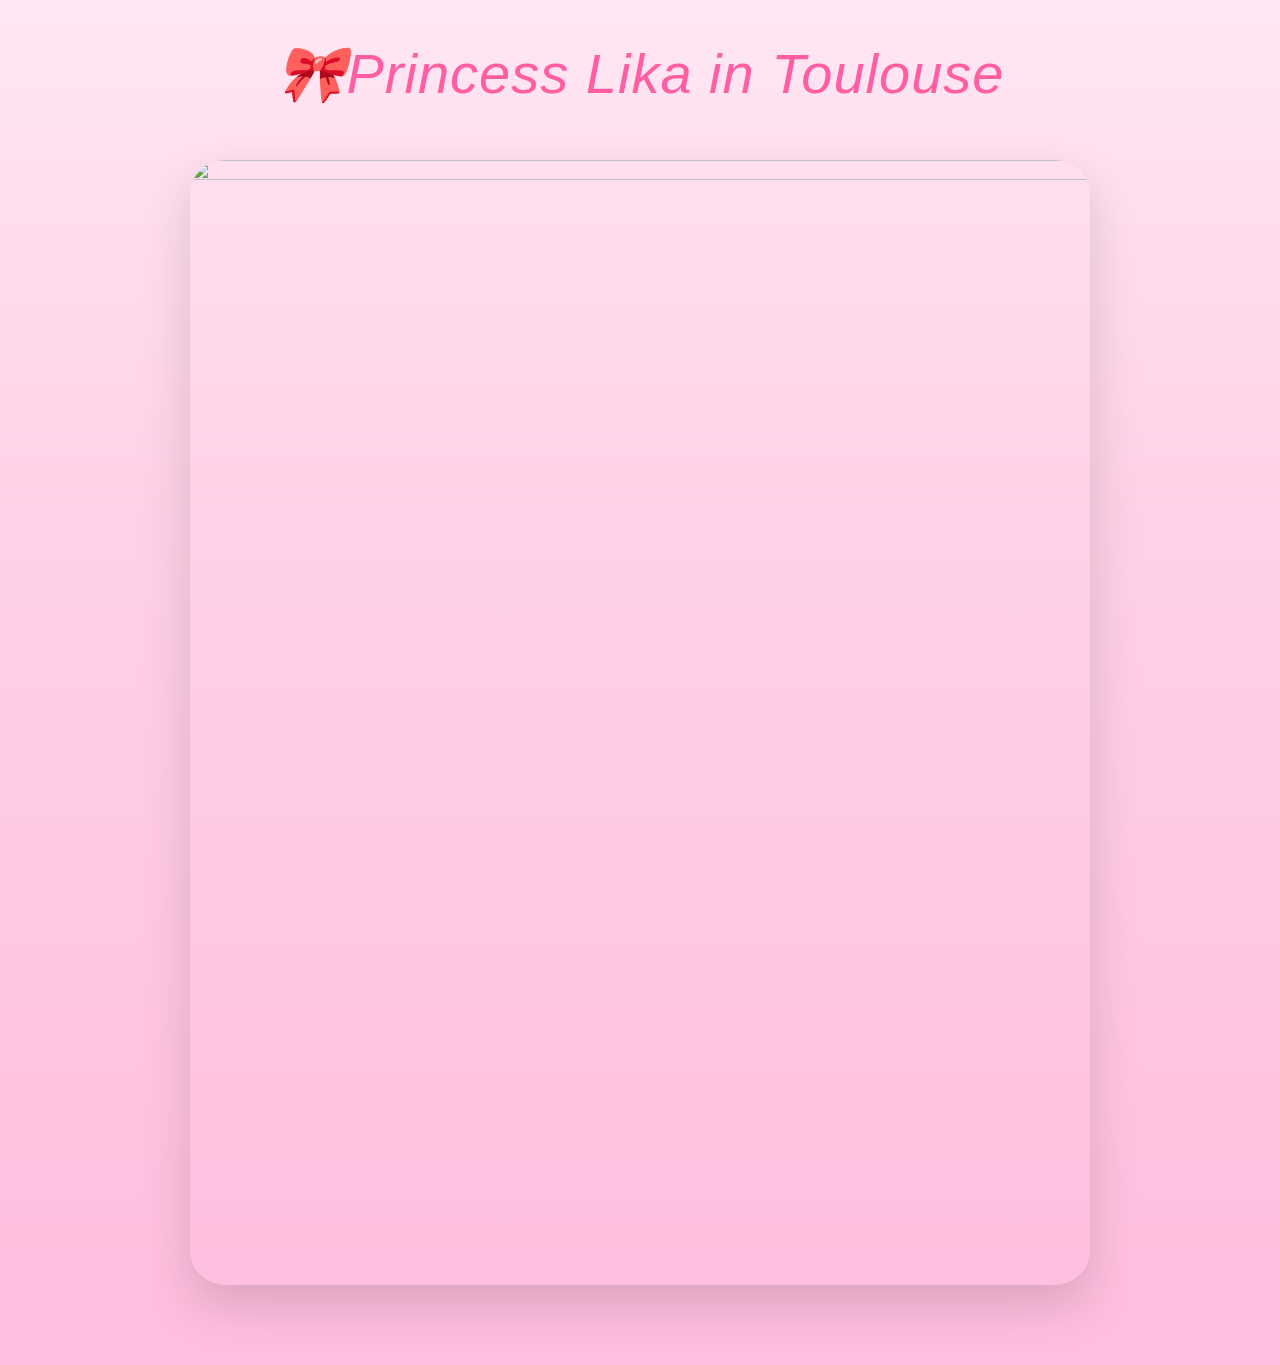
==== april.html @ 254b6a27 "Add files via upload" ====
<!DOCTYPE html>

<html>

<head>

    <meta charset="UTF-8">

    <meta name="viewport" content="width=device-width, initial-scale=1.0">

    <title>Princess Lika in Toulouse</title>

    <link rel="stylesheet" href="../style.css">

</head>

<body>

    <section class="memory-section">

        <h1 class="month-title">

            🎀 <em>Princess Lika in Toulouse</em>

        </h1>

        <br>

        <div class="carousel">

            <button class="nav left">❮</button>

            <img id="carousel-image" src="../images/april/IMG_5099.jpg">


            <button class="nav right">❯</button>

            <div class="progress"></div>

        </div>

    </section>

    <script>
        window.carouselImages = [
            "../images/april/IMG_5100.jpg",
            "../images/april/IMG_5101.jpg",
            "../images/april/IMG_5102.jpg",
            "../images/april/IMG_5103.jpg",
            "../images/april/IMG_5123.jpg",
            "../images/april/IMG_5124.jpg",
            "../images/april/IMG_5125.jpg",
            "../images/april/IMG_5126.jpg",
            "../images/april/IMG_5128.jpg",
            "../images/april/IMG_5129.jpg",
            "../images/april/IMG_5131.jpg",
            "../images/april/IMG_5132.jpg",
            "../images/april/IMG_5133.jpg",
            "../images/april/IMG_5134.jpg",
            "../images/april/IMG_5135.jpg",
            "../images/april/IMG_5136.jpg",
            "../images/april/IMG_5139.jpg",
            "../images/april/IMG_5140.jpg",
            "../images/april/IMG_5146.jpg",
            "../images/april/IMG_5147.jpg",
            "../images/april/IMG_5149.jpg",
            "../images/april/IMG_5152.jpg",
            "../images/april/IMG_5153.jpg",
            "../images/april/IMG_5155.jpg",
            "../images/april/IMG_5156.jpg",
            "../images/april/IMG_5192.jpg",









        ]

    </script>
    <script src="../script.js"></script>

</body>

</html>
---- style.css ----
* {
    margin: 0;
    padding: 0;
    box-sizing: border-box;
}

body {
    margin: 0;

    min-height: 100vh;

    /* dégradé principal */

    background: linear-gradient(
        180deg,
        #ffe7f3 0%,

        #ffd2e8 35%,

        #ffbddf 100%
    );

    /* texture douce */

    position: relative;

    overflow-x: hidden;

    font-family: "Quicksand", sans-serif;
}

#intro {
    position: fixed;
    top: 0;
    left: 0;
    width: 100%;
    height: 100vh;
    overflow: hidden;
    z-index: 999;

    opacity: 1;
    transition:
        opacity 1.8s ease,
        transform 1.8s ease;
}

/* effet doux de sortie */
#intro.hide {
    opacity: 0;
    transform: scale(1.05);
    pointer-events: none;
}

/* image légèrement animée */
.fullscreen-image {
    width: 100%;
    height: 100%;
    object-fit: cover;
    display: block;

    transform: scale(1);
    transition: transform 3.5s ease;
}

#intro.hide .fullscreen-image {
    transform: scale(1.08);
}

/* main content apparition douce */
/* CONTENU PRINCIPAL */

#main-content {
    width: 100%;

    min-height: 100vh;

    display: flex;

    justify-content: center;

    align-items: flex-start;

    padding: 50px 20px 100px;
}

/* carte */

.menu-container {
    width: min(92vw, 720px);

    padding: 40px 24px 50px;

    border-radius: 40px;

    background: rgba(255, 255, 255, 0.18);

    backdrop-filter: blur(20px);
}

/* titre */

.menu-container h2 {
    font-size: clamp(2.4rem, 5vw, 4rem);

    color: white;

    text-align: center;
}

/* sous titre */

.subtitle {
    margin-top: 12px;

    margin-bottom: 35px;

    text-align: center;

    color: rgba(255, 255, 255, 0.9);

    font-size: clamp(0.95rem, 2vw, 1.2rem);
}

/* menu */

.menu {
    display: flex;

    flex-direction: column;

    gap: 18px;
}

/* boutons */

.menu a {
    display: flex;

    justify-content: center;

    align-items: center;

    width: 100%;

    min-height: 72px;

    padding: 18px 24px;

    border-radius: 26px;

    background: rgba(255, 255, 255, 0.92);

    text-decoration: none;

    color: #ff5fa2;

    font-size: clamp(1rem, 2vw, 1.2rem);

    font-weight: 700;

    transition: 0.5s;
}

/* hover */

.menu a:hover {
    transform: translateY(-4px) scale(1.02);

    background: #fff7fb;
}

/* mobile */

@media (max-width: 768px) {
    .menu-container {
        width: 100%;

        border-radius: 30px;

        padding: 32px 18px 40px;
    }

    .menu a {
        min-height: 64px;

        font-size: 1rem;
    }
}

#fx-layer {
    position: fixed;
    top: 0;
    left: 0;
    width: 100%;
    height: 100%;
    pointer-events: none;
    overflow: hidden;
    z-index: 1;
}

.menu-container {
    position: relative;

    z-index: 1;
}

/* cœurs */
.heart {
    position: absolute;
    bottom: -20px;
    font-size: 20px;
    opacity: 0.8;
    animation: floatUp linear forwards;
}

/* sparkles */
.sparkle {
    position: absolute;
    font-size: 14px;
    opacity: 0.6;
    animation: sparkleAnim linear forwards;
}

@keyframes floatUp {
    0% {
        transform: translateY(0) scale(0.8);
        opacity: 0;
    }
    10% {
        opacity: 0.9;
    }
    100% {
        transform: translateY(-110vh) scale(1.3);
        opacity: 0;
    }
}

@keyframes sparkleAnim {
    0% {
        transform: translateY(0) scale(0.5) rotate(0deg);
        opacity: 0;
    }
    20% {
        opacity: 1;
    }
    100% {
        transform: translateY(-100vh) scale(1.2) rotate(180deg);
        opacity: 0;
    }
}

@keyframes pop {
    0% {
        transform: scale(0.5) translateY(0);
        opacity: 1;
    }
    100% {
        transform: scale(1.5) translateY(-40px);
        opacity: 0;
    }
}

@keyframes trailFade {
    0% {
        opacity: 1;
        transform: scale(1);
    }
    100% {
        opacity: 0;
        transform: scale(1.8) translateY(-10px);
    }
}

.page {
    text-align: center;
    padding: 40px;
}

/* Galerie */

.polaroid-gallery {
    display: grid;

    grid-template-columns: repeat(auto-fit, minmax(250px, 1fr));

    gap: 35px;

    max-width: 1200px;

    margin: auto;

    padding: 30px;
}

/* POLAROID */

.polaroid {
    position: relative;

    background: white;

    /* effet polaroid */
    padding: 14px 14px 55px 14px;

    border-radius: 3px;

    box-shadow:
        0 8px 20px rgba(0, 0, 0, 0.12),
        0 25px 40px rgba(255, 140, 190, 0.15);

    overflow: hidden;

    transition:
        transform 0.6s ease,
        box-shadow 0.6s ease;
}

/* rotations naturelles */

.polaroid:nth-child(odd) {
    transform: rotate(-2deg);
}

.polaroid:nth-child(even) {
    transform: rotate(2deg);
}

/* PHOTO */

.polaroid img {
    width: 100%;

    aspect-ratio: 3/4;

    object-fit: cover;

    display: block;

    border-radius: 1px;
}

/* légende */

.polaroid p {
    position: absolute;

    bottom: 15px;

    left: 50%;

    transform: translateX(-50%);

    font-size: 15px;

    font-family: "Brush Script MT", cursive;

    color: #ff5fa2;

    font-style: italic;

    white-space: nowrap;
}

/* hover */

.polaroid:hover {
    transform: scale(1.06) rotate(0deg) translateY(-10px);

    box-shadow:
        0 20px 50px rgba(0, 0, 0, 0.18),
        0 0 50px rgba(255, 170, 220, 0.5);
}

/* reflet brillant */

.polaroid::after {
    content: "";

    position: absolute;

    top: -120%;

    left: -60%;

    width: 60%;

    height: 250%;

    background: linear-gradient(90deg, transparent, rgba(255, 255, 255, 0.55), transparent);

    transform: rotate(25deg);

    transition: 1s;
}

/* passage lumière */

.polaroid:hover::after {
    left: 160%;
}

/* MOBILE */

@media (max-width: 768px) {
    .polaroid {
        padding: 10px 10px 45px 10px;
    }

    .polaroid p {
        font-size: 13px;
    }
}

#spotify-widget {
    position: fixed;

    bottom: 25px;

    right: 25px;

    z-index: 9999;

    display: flex;

    flex-direction: column;

    align-items: flex-end;
}

/* bouton */

#spotify-toggle {
    width: 60px;

    height: 60px;

    border: none;

    border-radius: 50%;

    background: #ff6db5;

    color: white;

    font-size: 28px;

    cursor: pointer;

    box-shadow: 0 10px 30px rgba(0, 0, 0, 0.2);

    transition: 0.5s;
}

#spotify-toggle:hover {
    transform: scale(1.1);
}

/* lecteur */

#spotify-content {
    margin-top: 15px;

    width: 340px;

    padding: 20px;

    border-radius: 30px;

    background: rgba(255, 255, 255, 0.85);

    backdrop-filter: blur(20px);

    box-shadow: 0 20px 40px rgba(0, 0, 0, 0.15);

    opacity: 0;

    transform: translateY(20px);

    pointer-events: none;

    transition: 0.7s;
}

#spotify-content.open {
    opacity: 1;

    transform: translateY(0);

    pointer-events: auto;
}

.spotify-title {
    margin-bottom: 15px;

    color: #ff5fa2;

    font-size: 18px;

    font-weight: 700;

    text-align: center;
}

@media (max-width: 768px) {
    #spotify-content {
        width: 300px;
    }
}

.memory-section {
    padding: 40px 20px 80px;
}

/* titre */

.memory-title {
    font-size: 2.4rem;

    font-style: italic;

    font-weight: 300;

    color: #ff6ea8;

    margin-bottom: 35px;

    text-align: center;
}

/* carrousel */

.carousel {
    position: relative;

    max-width: 900px;

    margin: auto;

    overflow: hidden;

    border-radius: 35px;

    box-shadow: 0 20px 50px rgba(0, 0, 0, 0.15);
}

/* CAROUSEL */

.carousel {
    position: relative;

    overflow: hidden;

    border-radius: 35px;
}

/* IMAGE */

.carousel img {
    width: 100%;

    aspect-ratio: 4/5;

    object-fit: cover;

    display: block;

    opacity: 1;

    transform: scale(1);

    transition:
        opacity 0.8s ease,
        transform 2s ease;
}

/* transition */

.carousel img.fade {
    opacity: 0.15;

    transform: scale(1.03);
}

.fade {
    opacity: 0.2;
}

/* barre */

.progress {
    position: absolute;

    left: 0;

    bottom: 0;

    height: 5px;

    width: 0;

    background: linear-gradient(90deg, #ff77bb, #ffd5ec);

    border-radius: 0 5px 5px 0;
}

/* animation */

.progress.animate {
    animation: progressBar 6s linear;
}

@keyframes progressBar {
    from {
        width: 0;
    }

    to {
        width: 100%;
    }
}
/* flèches */

.nav {
    position: absolute;

    top: 50%;

    transform: translateY(-50%);

    width: 55px;

    height: 55px;

    border: none;

    border-radius: 50%;

    background: rgba(255, 255, 255, 0.75);

    backdrop-filter: blur(20px);

    font-size: 22px;

    opacity: 0;

    transition: 0.5s;
}

.carousel.show-nav .nav {
    opacity: 1;
}

.left {
    left: 15px;
}

.right {
    right: 15px;
}

/* barre */

.progress {
    position: absolute;

    bottom: 0;

    left: 0;

    height: 5px;

    width: 0;

    background: linear-gradient(90deg, #ff80bf, #ffd4ea);

    animation: progressAnim 3s linear infinite;
}

@keyframes progressAnim {
    from {
        width: 0;
    }

    to {
        width: 100%;
    }
}

/* MOBILE */

@media (max-width: 768px) {
    .carousel {
        width: 100%;
    }

    .memory-title {
        font-size: 2rem;
    }
}

.month-title {
    width: 100%;

    text-align: center;

    display: flex;

    justify-content: center;

    align-items: center;

    margin: 0 auto 35px;

    font-size: clamp(2rem, 5vw, 3.5rem);

    font-style: italic;

    font-weight: 300;

    color: #ff5fa2;

    letter-spacing: 1px;

    padding: 0 20px;

    line-height: 1.2;
}
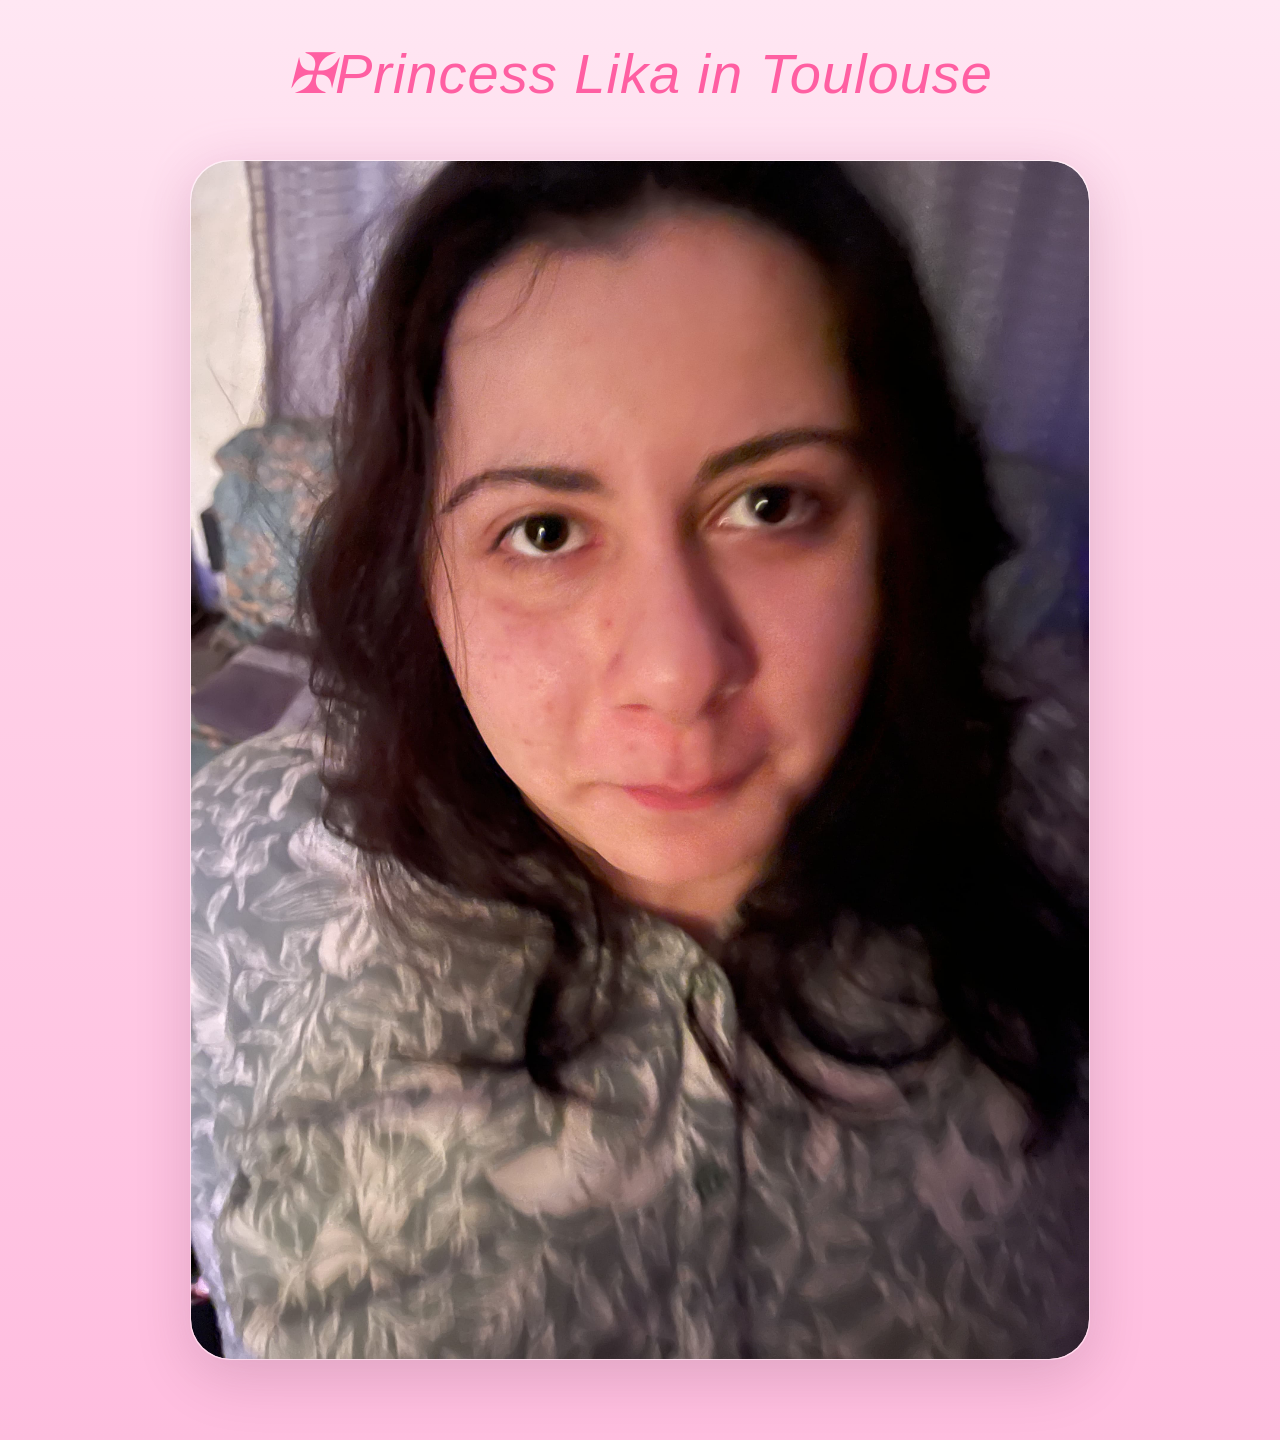
==== commit fb2cb9d2: "Add files via upload" ====
--- a/april.html
+++ b/april.html
@@ -20,7 +20,7 @@
 
         <h1 class="month-title">
 
-            🎀 <em>Princess Lika in Toulouse</em>
+            ✠ <em><i>Princess Lika in Toulouse</i></em>
 
         </h1>
 
--- a/style.css
+++ b/style.css
@@ -102,6 +102,8 @@
 .menu-container h2 {
     font-size: clamp(2.4rem, 5vw, 4rem);
 
+    backdrop-filter: blur(15px);
+
     color: white;
 
     text-align: center;
@@ -116,9 +118,9 @@
 
     text-align: center;
 
-    color: rgba(255, 255, 255, 0.9);
-
-    font-size: clamp(0.95rem, 2vw, 1.2rem);
+    color: rgba(226, 19, 174, 0.9);
+
+    font-size: italic(0.95rem, 2vw, 1.2rem);
 }
 
 /* menu */
@@ -545,44 +547,85 @@
 
 /* CAROUSEL */
 
+/* CAROUSEL */
+
 .carousel {
     position: relative;
 
     overflow: hidden;
 
-    border-radius: 35px;
-}
-
-/* IMAGE */
+    border-radius: 40px;
+
+    /* effet glace */
+
+    background: rgba(255, 255, 255, 0.18);
+
+    backdrop-filter: blur(18px);
+
+    -webkit-backdrop-filter: blur(18px);
+
+    /* bord lumineux */
+
+    border: 1px solid rgba(255, 255, 255, 0.35);
+
+    /* profondeur */
+
+    box-shadow:
+        0 20px 60px rgba(0, 0, 0, 0.12),
+        0 0 40px rgba(255, 170, 220, 0.25),
+        inset 0 1px 1px rgba(255, 255, 255, 0.4);
+}
+
+/* reflet */
+
+.carousel::before {
+    content: "";
+
+    position: absolute;
+
+    top: 0;
+
+    left: -120%;
+
+    width: 80%;
+
+    height: 100%;
+
+    z-index: 4;
+
+    pointer-events: none;
+
+    background: linear-gradient(115deg, transparent, rgba(255, 255, 255, 0.35), transparent);
+
+    transition: 2.5s ease;
+}
+
+/* passage lumière */
+
+.carousel:hover::before {
+    left: 180%;
+}
+
+/* image */
 
 .carousel img {
     width: 100%;
 
-    aspect-ratio: 4/5;
+    display: block;
 
     object-fit: cover;
 
-    display: block;
-
-    opacity: 1;
-
-    transform: scale(1);
+    border-radius: 40px;
 
     transition:
-        opacity 0.8s ease,
-        transform 2s ease;
-}
-
-/* transition */
-
-.carousel img.fade {
-    opacity: 0.15;
-
-    transform: scale(1.03);
-}
-
-.fade {
-    opacity: 0.2;
+        transform 6s ease,
+        opacity 1.4s ease;
+}
+
+/* petit zoom */
+
+.carousel:hover img {
+    transform: scale(1.02);
 }
 
 /* barre */
@@ -620,6 +663,8 @@
 }
 /* flèches */
 
+/* boutons */
+
 .nav {
     position: absolute;
 
@@ -627,35 +672,53 @@
 
     transform: translateY(-50%);
 
-    width: 55px;
-
-    height: 55px;
+    width: 65px;
+
+    height: 65px;
 
     border: none;
 
     border-radius: 50%;
 
-    background: rgba(255, 255, 255, 0.75);
-
-    backdrop-filter: blur(20px);
-
-    font-size: 22px;
+    background: rgba(255, 255, 255, 0.22);
+
+    backdrop-filter: blur(15px);
+
+    border: 1px solid rgba(255, 255, 255, 0.35);
+
+    font-size: 24px;
+
+    color: #ff5fa2;
+
+    cursor: pointer;
+
+    /* caché au départ */
 
     opacity: 0;
 
-    transition: 0.5s;
-}
-
-.carousel.show-nav .nav {
+    pointer-events: none;
+
+    transition:
+        opacity 0.5s ease,
+        transform 0.5s ease;
+
+    z-index: 20;
+}
+
+/* visible */
+
+.carousel.show-controls .nav {
     opacity: 1;
+
+    pointer-events: auto;
 }
 
 .left {
-    left: 15px;
+    left: 20px;
 }
 
 .right {
-    right: 15px;
+    right: 20px;
 }
 
 /* barre */
